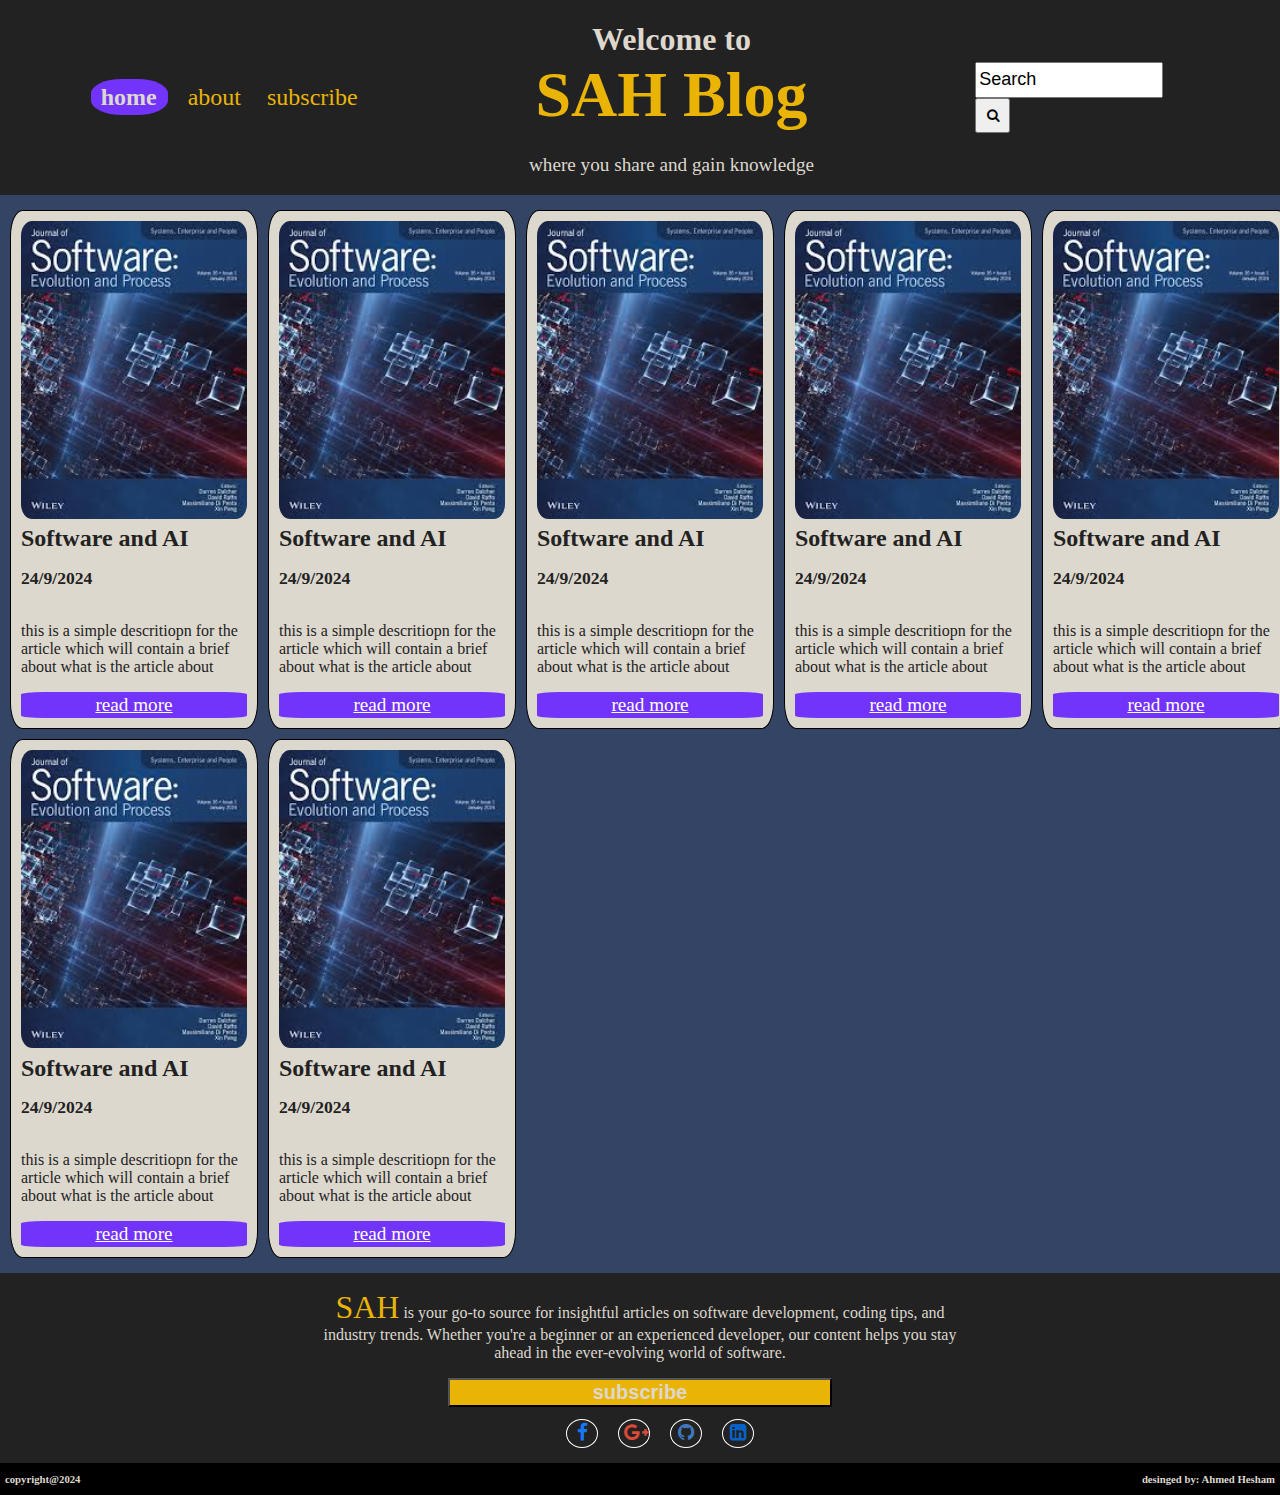
==== index.html @ bfad7644 "reorganize the files to fill ruberic" ====
<!DOCTYPE html>
<html>
    <head>
        <meta lang="en"/>
        
        <meta charset="UTF-8"/>
        <meta name="viewport" content="width=device-width, initial-scale=1.0"/>
        <meta name="author" content="Ahmed122000"/>
        <meta name="description" content="a Simple blog site for technical posts"/>
         
        <title>
            SAH Blog
        </title>

        <link rel="stylesheet" href="../css/blog.css"/>
        <link rel="stylesheet" href="https://cdnjs.cloudflare.com/ajax/libs/font-awesome/4.7.0/css/font-awesome.min.css">


    </head>

    <body class="container">

        <header class="header">

            <nav class="navigation-bar">
                <a href="./blog.html" id="home"> home </a>
                <a href="#" id="about"> about</a>
                <a href="#" id="subscribe"> subscribe </a>

            </nav>
            
            <div class="full-title">
                <h1 class="title">
                    Welcome to <br><span class="blog-name"> SAH Blog</span>
                </h1>

                <p class="welcome-message">
                    where you share and gain knowledge
                </p>
            </div>

            <form class="search-bar">
                <input type="text" placeholder="Search"/>
                <button type="submit"><i class="fa fa-search"></i></button>
            </form>
        </header>
        
        
        <div class="post-grid">
            <div class="post-card">
                <img src="../assets/images/cover.jpeg" alt="article cover" class="card-cover">
                <h2 class="post-title"> Software and AI</h2>
                <h3 class="card-date">24/9/2024</h3>
                <P class="card-description">
                    this is a simple descritiopn for the article which will contain a brief about what is the article about
                </P>
                <a href="./article.html" class="card-button"> read more </a>
            </div>

            <div class="post-card">
                <img src="../assets/images/cover.jpeg" alt="article cover" class="card-cover">
                <h2 class="post-title"> Software and AI</h2>
                <h3 class="card-date">24/9/2024</h3>
                <P class="card-description">
                    this is a simple descritiopn for the article which will contain a brief about what is the article about
                </P>
                <a href="./article.html" class="card-button"> read more </a>
            </div>

            <div class="post-card">
                <img src="../assets/images/cover.jpeg" alt="article cover" class="card-cover">
                <h2 class="post-title"> Software and AI</h2>
                <h3 class="card-date">24/9/2024</h3>
                <P class="card-description">
                    this is a simple descritiopn for the article which will contain a brief about what is the article about
                </P>
                <a href="./article.html" class="card-button"> read more </a>
            </div>

            <div class="post-card">
                <img src="../assets/images/cover.jpeg" alt="article cover" class="card-cover">
                <h2 class="post-title"> Software and AI</h2>
                <h3 class="card-date">24/9/2024</h3>
                <P class="card-description">
                    this is a simple descritiopn for the article which will contain a brief about what is the article about
                </P>
                <a href="./article.html" class="card-button"> read more </a>
            </div>

            <div class="post-card">
                <img src="../assets/images/cover.jpeg" alt="article cover" class="card-cover">
                <h2 class="post-title"> Software and AI</h2>
                <h3 class="card-date">24/9/2024</h3>
                <P class="card-description">
                    this is a simple descritiopn for the article which will contain a brief about what is the article about
                </P>
                <a href="./article.html" class="card-button"> read more </a>
            </div>

            <div class="post-card">
                <img src="../assets/images/cover.jpeg" alt="article cover" class="card-cover">
                <h2 class="post-title"> Software and AI</h2>
                <h3 class="card-date">24/9/2024</h3>
                <P class="card-description">
                    this is a simple descritiopn for the article which will contain a brief about what is the article about
                </P>
                <a href="./article.html" class="card-button"> read more </a>
            </div>

            <div class="post-card">
                <img src="../assets/images/cover.jpeg" alt="article cover" class="card-cover">
                <h2 class="post-title"> Software and AI</h2>
                <h3 class="card-date">24/9/2024</h3>
                <P class="card-description">
                    this is a simple descritiopn for the article which will contain a brief about what is the article about
                </P>
                <a href="./article.html" class="card-button"> read more </a>
            </div>
        </div>


        <footer class="footer">
            <div class="about"></div>
                <p class="description">
                    <span class="blog-name"> SAH</span> is your go-to source for insightful articles on software development, 
                    coding tips, and industry trends. 
                    Whether you're a beginner or an experienced developer, 
                    our content helps you stay ahead in the ever-evolving world of software.
                </p>
            
            <button class="subscribe-button">subscribe</button>

            <ul class="socials">
                <li>
                    <a href="https://www.facebook.com/superahmedh/" target="_blank">
                        <i class="fa fa-facebook"></i>
                    </a>
                </li>
                <li>
                    <a href="#" target="_blank">
                        <i class="fa fa-google-plus"></i>
                    </a>
                </li>
                <li>
                    <a href="https://github.com/Ahmed122000" target="_blank">
                        <i class="fa fa-github"></i>
                    </a>
                </li>
                <li>
                    <a href="https://www.linkedin.com/in/ahmed-hesham-7978481b4/" target="_blank">
                        <i class="fa fa-linkedin-square"></i>
                    </a>
                </li>
             </ul>

             <div class="copyright">
                <h6>copyright@2024</h6>
                <h6>desinged by: Ahmed Hesham</h6>
             </div>
        </footer>

    </body>
</html>
---- css/blog.css ----
@import url("header.css");
@import url("content.css");
@import url("footer.css");

.container{
    height: 100vh;
    background-color: #334464;
    color: #ddd7ce;
    display: grid;
    grid-template-rows: auto 1fr auto;
    grid-template-columns: auto auto auto auto;
    grid-template-areas: 
    "hdr hdr hdr hdr"
    "cntnt cntnt cntnt cntnt"
    "ftr ftr ftr ftr";
    margin: 0px 0px;
    row-gap: 15px;
}

.blog-name{
    color:rgb(233, 180, 6); 
    font-size: 2em;
}
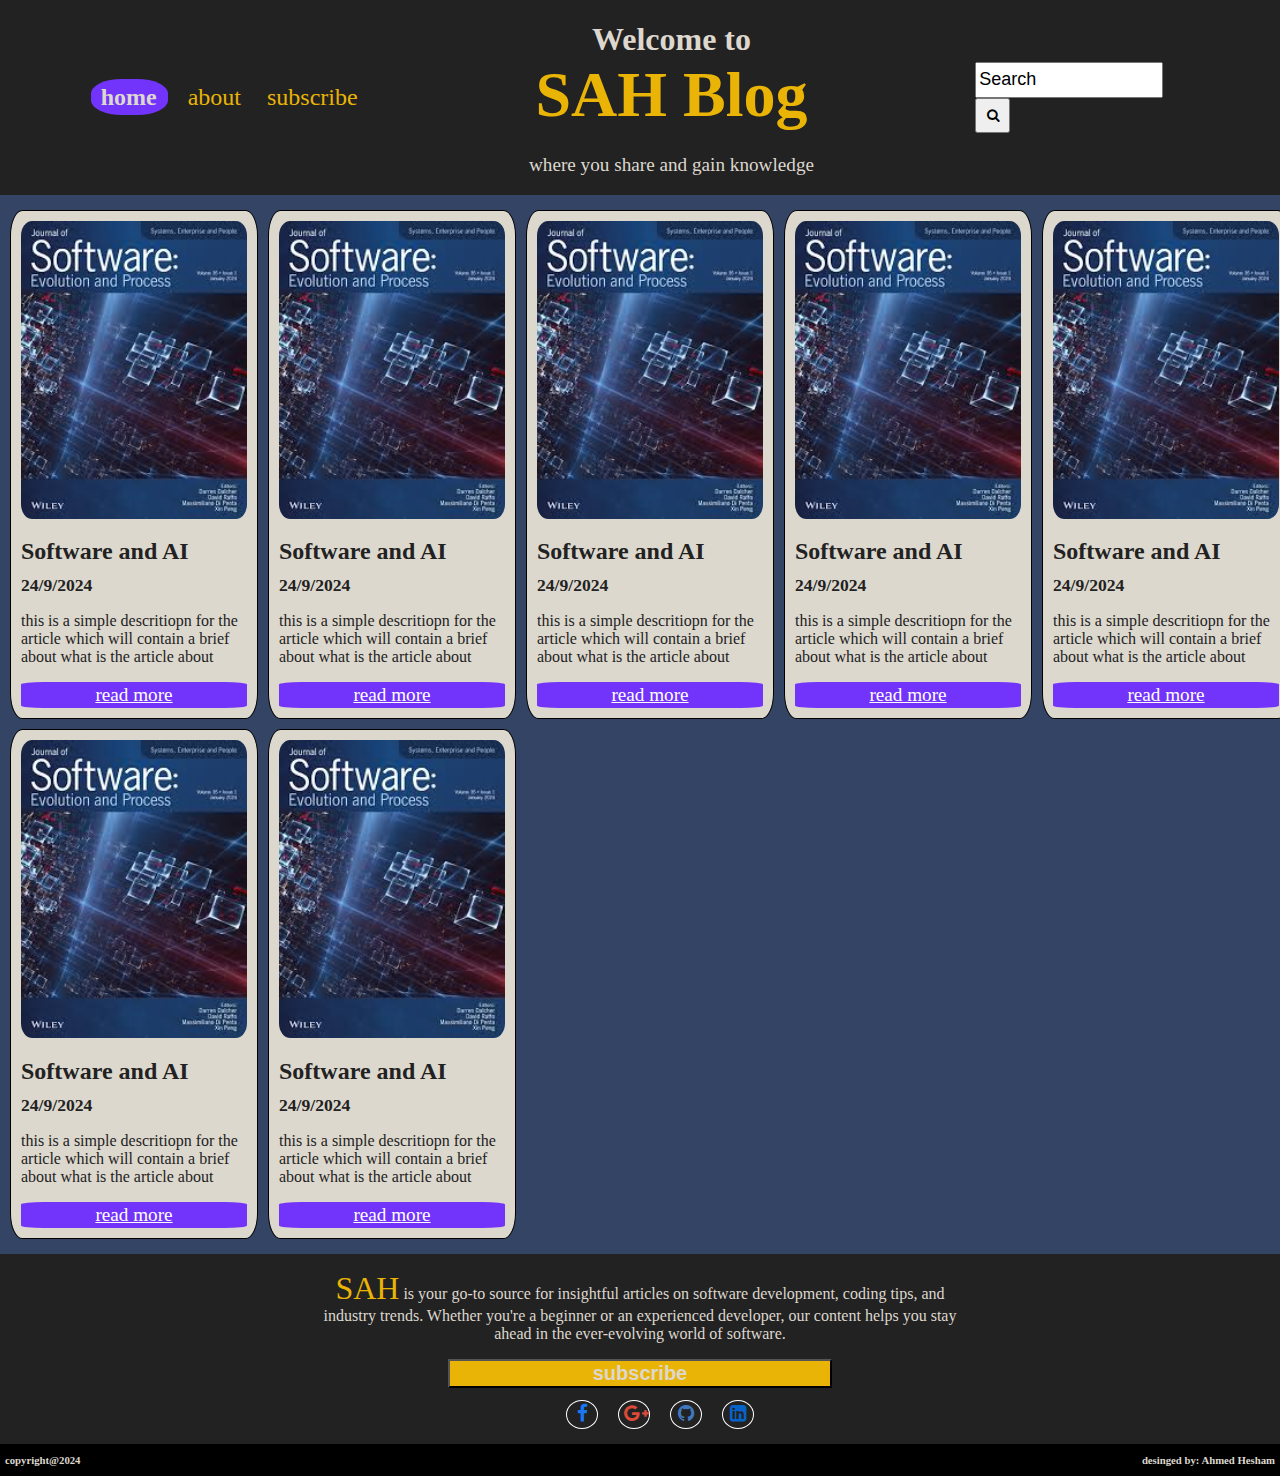
==== commit 357455e4: "update the responsivness of the website" ====
--- a/index.html
+++ b/index.html
@@ -12,7 +12,7 @@
             SAH Blog
         </title>
 
-        <link rel="stylesheet" href="../css/blog.css"/>
+        <link rel="stylesheet" href="css/blog.css"/>
         <link rel="stylesheet" href="https://cdnjs.cloudflare.com/ajax/libs/font-awesome/4.7.0/css/font-awesome.min.css">
 
 
@@ -48,73 +48,73 @@
         
         <div class="post-grid">
             <div class="post-card">
-                <img src="../assets/images/cover.jpeg" alt="article cover" class="card-cover">
+                <img src="../assets/cover.jpeg" alt="article cover" class="card-cover">
                 <h2 class="post-title"> Software and AI</h2>
                 <h3 class="card-date">24/9/2024</h3>
                 <P class="card-description">
                     this is a simple descritiopn for the article which will contain a brief about what is the article about
                 </P>
-                <a href="./article.html" class="card-button"> read more </a>
+                <a href="html/article.html" class="card-button"> read more </a>
             </div>
 
             <div class="post-card">
-                <img src="../assets/images/cover.jpeg" alt="article cover" class="card-cover">
+                <img src="../assets/cover.jpeg" alt="article cover" class="card-cover">
                 <h2 class="post-title"> Software and AI</h2>
                 <h3 class="card-date">24/9/2024</h3>
                 <P class="card-description">
                     this is a simple descritiopn for the article which will contain a brief about what is the article about
                 </P>
-                <a href="./article.html" class="card-button"> read more </a>
+                <a href="html/article.html" class="card-button"> read more </a>
             </div>
 
             <div class="post-card">
-                <img src="../assets/images/cover.jpeg" alt="article cover" class="card-cover">
+                <img src="../assets/cover.jpeg" alt="article cover" class="card-cover">
                 <h2 class="post-title"> Software and AI</h2>
                 <h3 class="card-date">24/9/2024</h3>
                 <P class="card-description">
                     this is a simple descritiopn for the article which will contain a brief about what is the article about
                 </P>
-                <a href="./article.html" class="card-button"> read more </a>
+                <a href="html/article.html" class="card-button"> read more </a>
             </div>
 
             <div class="post-card">
-                <img src="../assets/images/cover.jpeg" alt="article cover" class="card-cover">
+                <img src="../assets/cover.jpeg" alt="article cover" class="card-cover">
                 <h2 class="post-title"> Software and AI</h2>
                 <h3 class="card-date">24/9/2024</h3>
                 <P class="card-description">
                     this is a simple descritiopn for the article which will contain a brief about what is the article about
                 </P>
-                <a href="./article.html" class="card-button"> read more </a>
+                <a href="html/article.html" class="card-button"> read more </a>
             </div>
 
             <div class="post-card">
-                <img src="../assets/images/cover.jpeg" alt="article cover" class="card-cover">
+                <img src="../assets/cover.jpeg" alt="article cover" class="card-cover">
                 <h2 class="post-title"> Software and AI</h2>
                 <h3 class="card-date">24/9/2024</h3>
                 <P class="card-description">
                     this is a simple descritiopn for the article which will contain a brief about what is the article about
                 </P>
-                <a href="./article.html" class="card-button"> read more </a>
+                <a href="html/article.html" class="card-button"> read more </a>
             </div>
 
             <div class="post-card">
-                <img src="../assets/images/cover.jpeg" alt="article cover" class="card-cover">
+                <img src="../assets/cover.jpeg" alt="article cover" class="card-cover">
                 <h2 class="post-title"> Software and AI</h2>
                 <h3 class="card-date">24/9/2024</h3>
                 <P class="card-description">
                     this is a simple descritiopn for the article which will contain a brief about what is the article about
                 </P>
-                <a href="./article.html" class="card-button"> read more </a>
+                <a href="html/article.html" class="card-button"> read more </a>
             </div>
 
             <div class="post-card">
-                <img src="../assets/images/cover.jpeg" alt="article cover" class="card-cover">
+                <img src="../assets/cover.jpeg" alt="article cover" class="card-cover">
                 <h2 class="post-title"> Software and AI</h2>
                 <h3 class="card-date">24/9/2024</h3>
                 <P class="card-description">
                     this is a simple descritiopn for the article which will contain a brief about what is the article about
                 </P>
-                <a href="./article.html" class="card-button"> read more </a>
+                <a href="html/article.html" class="card-button"> read more </a>
             </div>
         </div>
 
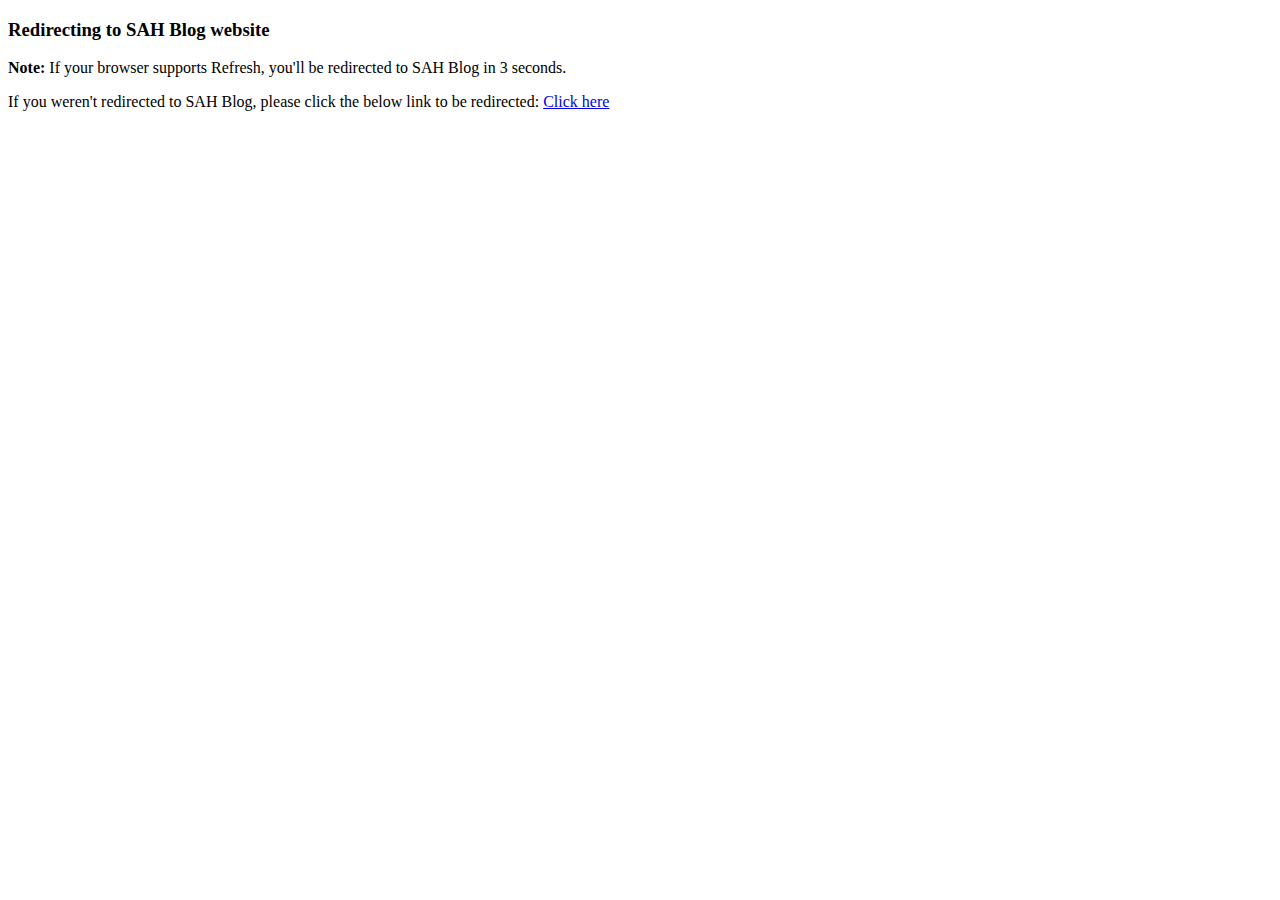
==== commit 3c4edde2: "create index file that redirect to the website" ====
--- a/index.html
+++ b/index.html
@@ -1,163 +1,19 @@
 <!DOCTYPE html>
-<html>
+<html lang="en">
     <head>
-        <meta lang="en"/>
-        
         <meta charset="UTF-8"/>
         <meta name="viewport" content="width=device-width, initial-scale=1.0"/>
-        <meta name="author" content="Ahmed122000"/>
-        <meta name="description" content="a Simple blog site for technical posts"/>
-         
-        <title>
-            SAH Blog
-        </title>
-
-        <link rel="stylesheet" href="css/blog.css"/>
-        <link rel="stylesheet" href="https://cdnjs.cloudflare.com/ajax/libs/font-awesome/4.7.0/css/font-awesome.min.css">
-
-
+        <meta http-equiv="refresh" content="3; url=html/blog.html"/>
+        <title>SAH Blog</title>
     </head>
 
-    <body class="container">
+    <body>
+        <h3>Redirecting to SAH Blog website</h3>
+        <p><strong>Note:</strong> If your browser supports Refresh, you'll be
+            redirected to SAH Blog in 3 seconds.</p>
 
-        <header class="header">
-
-            <nav class="navigation-bar">
-                <a href="./blog.html" id="home"> home </a>
-                <a href="#" id="about"> about</a>
-                <a href="#" id="subscribe"> subscribe </a>
-
-            </nav>
-            
-            <div class="full-title">
-                <h1 class="title">
-                    Welcome to <br><span class="blog-name"> SAH Blog</span>
-                </h1>
-
-                <p class="welcome-message">
-                    where you share and gain knowledge
-                </p>
-            </div>
-
-            <form class="search-bar">
-                <input type="text" placeholder="Search"/>
-                <button type="submit"><i class="fa fa-search"></i></button>
-            </form>
-        </header>
-        
-        
-        <div class="post-grid">
-            <div class="post-card">
-                <img src="../assets/cover.jpeg" alt="article cover" class="card-cover">
-                <h2 class="post-title"> Software and AI</h2>
-                <h3 class="card-date">24/9/2024</h3>
-                <P class="card-description">
-                    this is a simple descritiopn for the article which will contain a brief about what is the article about
-                </P>
-                <a href="html/article.html" class="card-button"> read more </a>
-            </div>
-
-            <div class="post-card">
-                <img src="../assets/cover.jpeg" alt="article cover" class="card-cover">
-                <h2 class="post-title"> Software and AI</h2>
-                <h3 class="card-date">24/9/2024</h3>
-                <P class="card-description">
-                    this is a simple descritiopn for the article which will contain a brief about what is the article about
-                </P>
-                <a href="html/article.html" class="card-button"> read more </a>
-            </div>
-
-            <div class="post-card">
-                <img src="../assets/cover.jpeg" alt="article cover" class="card-cover">
-                <h2 class="post-title"> Software and AI</h2>
-                <h3 class="card-date">24/9/2024</h3>
-                <P class="card-description">
-                    this is a simple descritiopn for the article which will contain a brief about what is the article about
-                </P>
-                <a href="html/article.html" class="card-button"> read more </a>
-            </div>
-
-            <div class="post-card">
-                <img src="../assets/cover.jpeg" alt="article cover" class="card-cover">
-                <h2 class="post-title"> Software and AI</h2>
-                <h3 class="card-date">24/9/2024</h3>
-                <P class="card-description">
-                    this is a simple descritiopn for the article which will contain a brief about what is the article about
-                </P>
-                <a href="html/article.html" class="card-button"> read more </a>
-            </div>
-
-            <div class="post-card">
-                <img src="../assets/cover.jpeg" alt="article cover" class="card-cover">
-                <h2 class="post-title"> Software and AI</h2>
-                <h3 class="card-date">24/9/2024</h3>
-                <P class="card-description">
-                    this is a simple descritiopn for the article which will contain a brief about what is the article about
-                </P>
-                <a href="html/article.html" class="card-button"> read more </a>
-            </div>
-
-            <div class="post-card">
-                <img src="../assets/cover.jpeg" alt="article cover" class="card-cover">
-                <h2 class="post-title"> Software and AI</h2>
-                <h3 class="card-date">24/9/2024</h3>
-                <P class="card-description">
-                    this is a simple descritiopn for the article which will contain a brief about what is the article about
-                </P>
-                <a href="html/article.html" class="card-button"> read more </a>
-            </div>
-
-            <div class="post-card">
-                <img src="../assets/cover.jpeg" alt="article cover" class="card-cover">
-                <h2 class="post-title"> Software and AI</h2>
-                <h3 class="card-date">24/9/2024</h3>
-                <P class="card-description">
-                    this is a simple descritiopn for the article which will contain a brief about what is the article about
-                </P>
-                <a href="html/article.html" class="card-button"> read more </a>
-            </div>
-        </div>
-
-
-        <footer class="footer">
-            <div class="about"></div>
-                <p class="description">
-                    <span class="blog-name"> SAH</span> is your go-to source for insightful articles on software development, 
-                    coding tips, and industry trends. 
-                    Whether you're a beginner or an experienced developer, 
-                    our content helps you stay ahead in the ever-evolving world of software.
-                </p>
-            
-            <button class="subscribe-button">subscribe</button>
-
-            <ul class="socials">
-                <li>
-                    <a href="https://www.facebook.com/superahmedh/" target="_blank">
-                        <i class="fa fa-facebook"></i>
-                    </a>
-                </li>
-                <li>
-                    <a href="#" target="_blank">
-                        <i class="fa fa-google-plus"></i>
-                    </a>
-                </li>
-                <li>
-                    <a href="https://github.com/Ahmed122000" target="_blank">
-                        <i class="fa fa-github"></i>
-                    </a>
-                </li>
-                <li>
-                    <a href="https://www.linkedin.com/in/ahmed-hesham-7978481b4/" target="_blank">
-                        <i class="fa fa-linkedin-square"></i>
-                    </a>
-                </li>
-             </ul>
-
-             <div class="copyright">
-                <h6>copyright@2024</h6>
-                <h6>desinged by: Ahmed Hesham</h6>
-             </div>
-        </footer>
-
+        <p>If you weren't redirected to SAH Blog, please click the below link to be redirected:
+            <a href="html/blog.html" target="_self">Click here</a>
+        </p>
     </body>
-</html>+</html>
